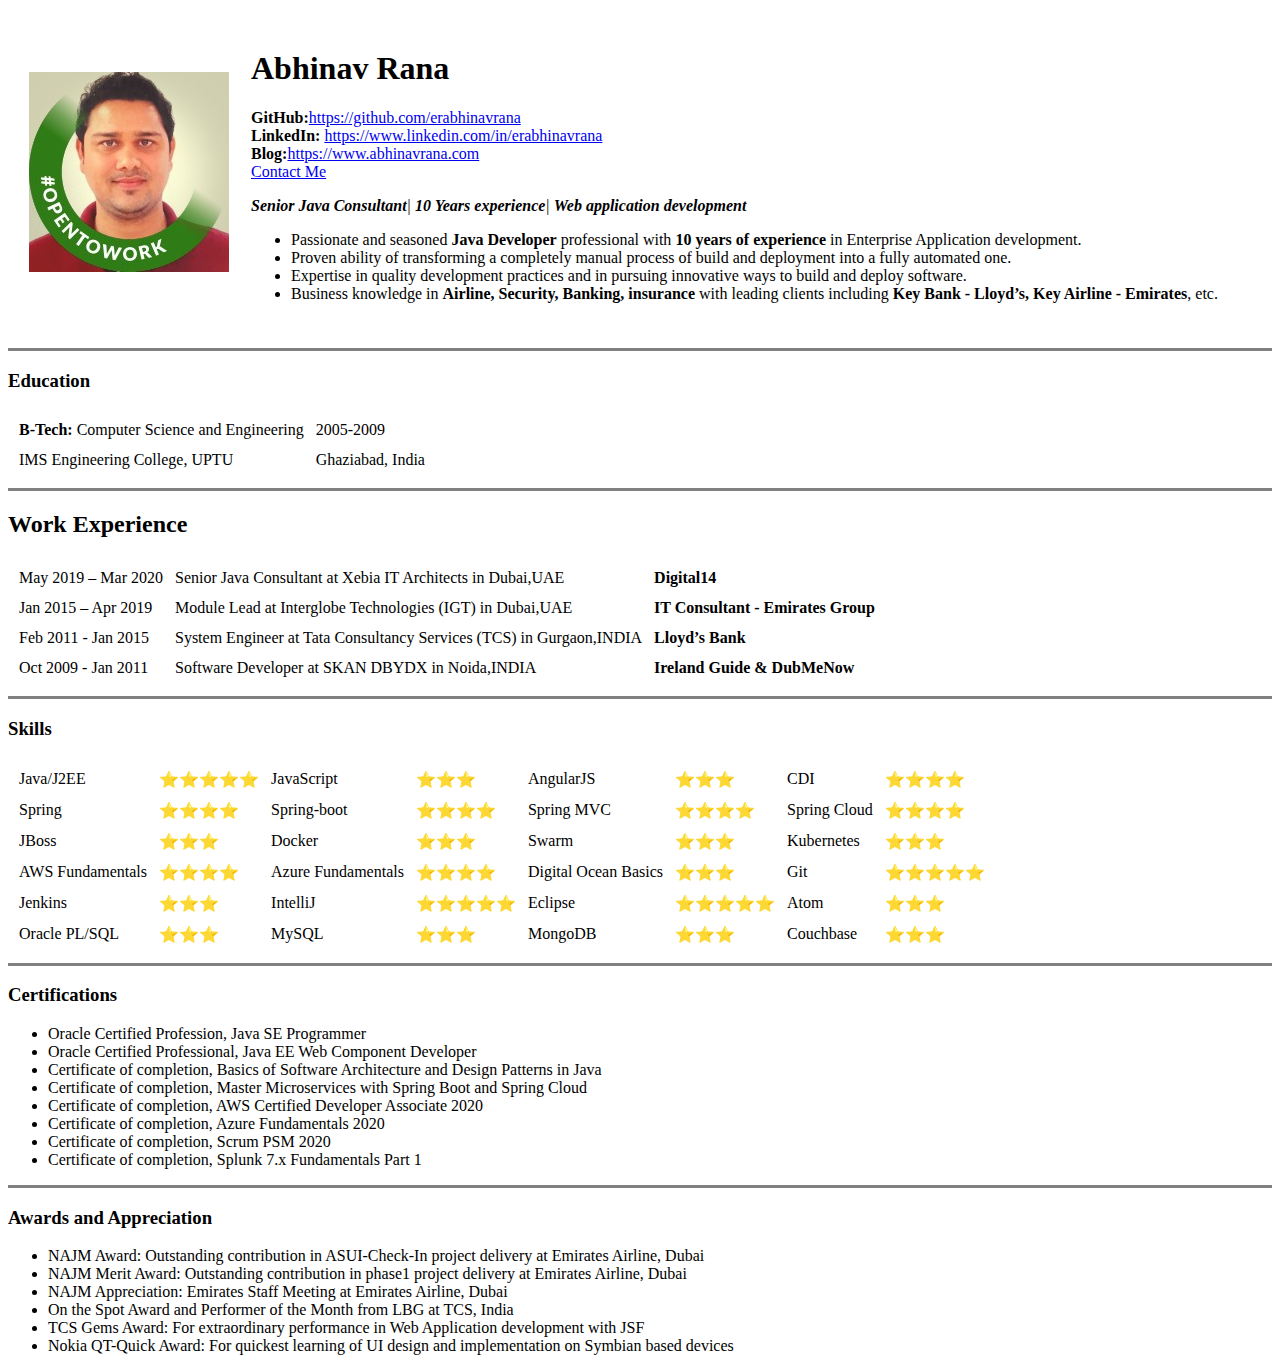
==== index.html @ a6fc2cc8 "first commit" ====
<!DOCTYPE html>
<html lang="en" dir="ltr">

<head>
  <meta charset="utf-8">
  <title>👨🏻‍💻Abhinav's Personal Site</title>
</head>

<body>
  <table cellspacing="20">
    <tr>
      <td> <img src="images/abhinav.jpeg" alt="abhinav profile picture"></td>
      <td>
        <h1>Abhinav Rana</h1>
        <p>
          <strong>GitHub:</strong><a href="https://github.com/erabhinavrana" target="_blank">https://github.com/erabhinavrana</a><br>
          <strong>LinkedIn:</strong> <a href="https://www.linkedin.com/in/erabhinavrana" target="_blank">https://www.linkedin.com/in/erabhinavrana</a><br>
          <strong>Blog:</strong><a href="https://abhinavranaweb.wordpress.com/" target="_blank">https://www.abhinavrana.com</a><br>
          <a href="contact-me.html">Contact Me</a>
        </p>
        <p><em><strong>Senior Java Consultant</strong>|<strong> 10 Years experience</strong>| <Strong>Web application development</Strong></em></p>
        <p>
          <ul>
            <li>Passionate and seasoned <strong>Java Developer</strong> professional with <strong>10 years of experience</strong> in Enterprise Application development.</li>
            <li>Proven ability of transforming a completely manual process of build and deployment into a fully automated one.</li>
            <li>Expertise in quality development practices and in pursuing innovative ways to build and deploy software.</li>
            <li>Business knowledge in <strong>Airline, Security, Banking, insurance</strong> with leading clients including <strong>Key Bank - Lloyd’s, Key Airline - Emirates</strong>, etc.</li>
          </ul>
        </p>
      </td>
    </tr>
  </table>
  <hr size=3 noshade>
  <h3>Education</h3>
  <table cellspacing=10>
    <tr>
      <td><strong>B-Tech:</strong> Computer Science and Engineering</td>
      <td>2005-2009</td>
    </tr>
    <tr>
      <td>IMS Engineering College, UPTU</td>
      <td>Ghaziabad, India</td>
    </tr>
  </table>
  <hr size=3 noshade>
  <h2>Work Experience</h2>
  <table cellspacing=10>
    <tr>
      <td>May 2019 – Mar 2020</td>
      <td>Senior Java Consultant at Xebia IT Architects in Dubai,UAE</td>
      <td><strong>Digital14</strong></td>
    </tr>
    <tr>
      <td>Jan 2015 – Apr 2019</td>
      <td>Module Lead at Interglobe Technologies (IGT) in Dubai,UAE</td>
      <td><strong>IT Consultant - Emirates Group</strong></td>
    </tr>
    <tr>
      <td>Feb 2011 - Jan 2015</td>
      <td>System Engineer at Tata Consultancy Services (TCS) in Gurgaon,INDIA</td>
      <td><strong>Lloyd’s Bank</strong></td>
    </tr>
    <tr>
      <td>Oct 2009 - Jan 2011</td>
      <td>Software Developer at SKAN DBYDX in Noida,INDIA</td>
      <td><strong>Ireland Guide & DubMeNow</strong></td>
    </tr>
  </table>

  <hr size=3 noshade>
  <h3>Skills</h3>
  <table cellspacing=10>
    <tr>
      <td>Java/J2EE</td>
      <td>⭐⭐⭐⭐⭐</td>
      <td>JavaScript</td>
      <td>⭐⭐⭐</td>
      <td>AngularJS</td>
      <td>⭐⭐⭐</td>
      <td>CDI</td>
      <td>⭐⭐⭐⭐</td>
    </tr>
    <tr>
      <td>Spring</td>
      <td>⭐⭐⭐⭐</td>
      <td>Spring-boot</td>
      <td>⭐⭐⭐⭐</td>
      <td>Spring MVC</td>
      <td>⭐⭐⭐⭐</td>
      <td>Spring Cloud</td>
      <td>⭐⭐⭐⭐</td>
    </tr>
    <tr>
      <td>JBoss</td>
      <td>⭐⭐⭐</td>
      <td>Docker</td>
      <td>⭐⭐⭐</td>
      <td>Swarm</td>
      <td>⭐⭐⭐</td>
      <td>Kubernetes</td>
      <td>⭐⭐⭐</td>
    </tr>
    <tr>
      <td>AWS Fundamentals</td>
      <td>⭐⭐⭐⭐</td>
      <td>Azure Fundamentals</td>
      <td>⭐⭐⭐⭐</td>
      <td>Digital Ocean Basics</td>
      <td>⭐⭐⭐</td>
      <td>Git</td>
      <td>⭐⭐⭐⭐⭐</td>
    </tr>
    <tr>
      <td>Jenkins</td>
      <td>⭐⭐⭐</td>
      <td>IntelliJ</td>
      <td>⭐⭐⭐⭐⭐</td>
      <td>Eclipse</td>
      <td>⭐⭐⭐⭐⭐</td>
      <td>Atom</td>
      <td>⭐⭐⭐</td>
    </tr>
    <tr>
      <td>Oracle PL/SQL</td>
      <td>⭐⭐⭐</td>
      <td>MySQL</td>
      <td>⭐⭐⭐</td>
      <td>MongoDB</td>
      <td>⭐⭐⭐</td>
      <td>Couchbase</td>
      <td>⭐⭐⭐</td>
    </tr>
  </table>
  <hr size=3 noshade>
  <h3>Certifications</h3>
  <ul>
    <li>Oracle Certified Profession, Java SE Programmer</li>
    <li>Oracle Certified Professional, Java EE Web Component Developer</li>
    <li>Certificate of completion, Basics of Software Architecture and Design Patterns in Java</li>
    <li>Certificate of completion, Master Microservices with Spring Boot and Spring Cloud</li>
    <li>Certificate of completion, AWS Certified Developer Associate 2020</li>
    <li>Certificate of completion, Azure Fundamentals 2020</li>
    <li>Certificate of completion, Scrum PSM 2020</li>
    <li>Certificate of completion, Splunk 7.x Fundamentals Part 1</li>
  </ul>
  <hr size=3 noshade>
  <h3>Awards and Appreciation</h3>
  <ul>
    <li>NAJM Award: Outstanding contribution in ASUI-Check-In project delivery at Emirates Airline, Dubai</li>
    <li>NAJM Merit Award: Outstanding contribution in phase1 project delivery at Emirates Airline, Dubai</li>
    <li>NAJM Appreciation: Emirates Staff Meeting at Emirates Airline, Dubai</li>
    <li>On the Spot Award and Performer of the Month from LBG at TCS, India</li>
    <li>TCS Gems Award: For extraordinary performance in Web Application development with JSF</li>
    <li>Nokia QT-Quick Award: For quickest learning of UI design and implementation on Symbian based devices</li>
  </ul>
</body>

</html>
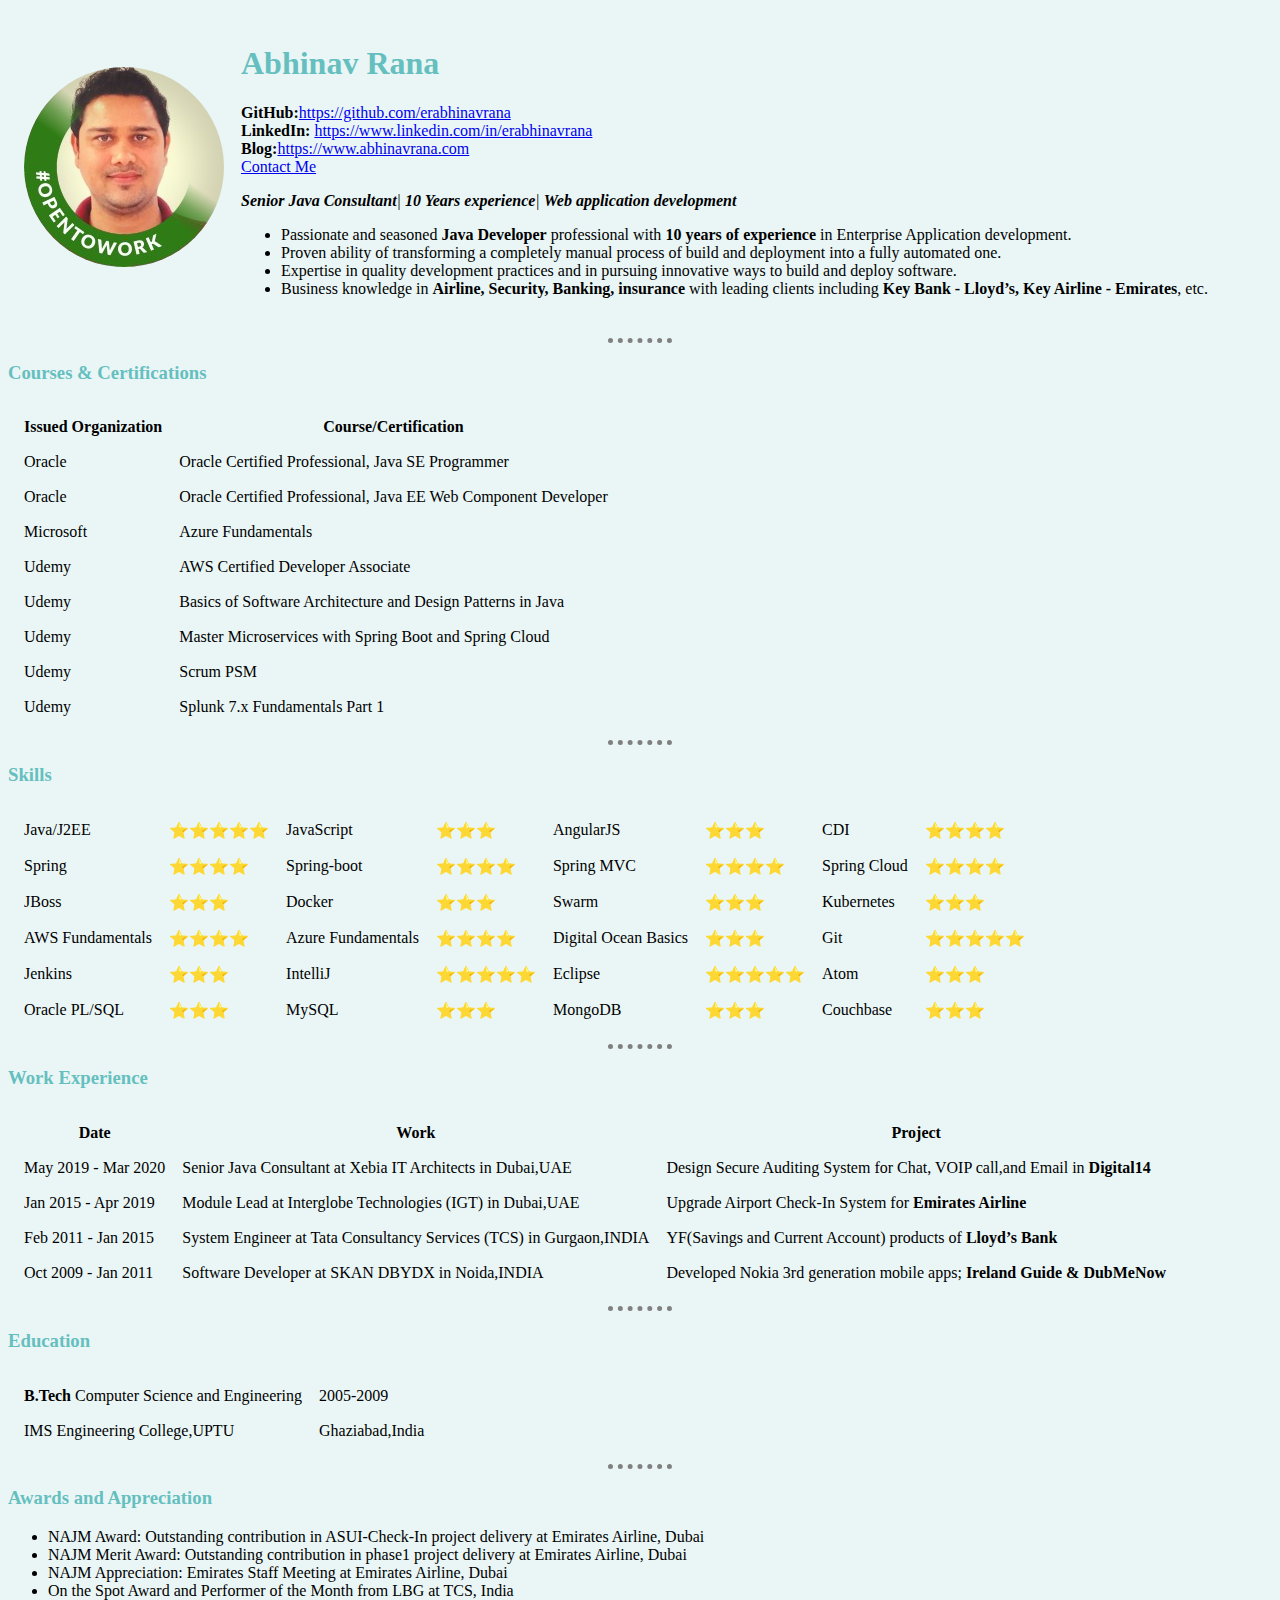
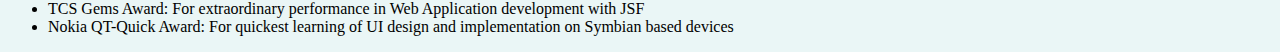
==== commit 9fb34c2b: "Updated styles using external css" ====
--- a/index.html
+++ b/index.html
@@ -4,12 +4,13 @@
 <head>
   <meta charset="utf-8">
   <title>👨🏻‍💻Abhinav's Personal Site</title>
+  <link rel="stylesheet" href="css/styles.css">
 </head>
 
 <body>
   <table cellspacing="20">
     <tr>
-      <td> <img src="images/abhinav.jpeg" alt="abhinav profile picture"></td>
+      <td> <img src="images/abhinav-profile.png" alt="abhinav profile picture"></td>
       <td>
         <h1>Abhinav Rana</h1>
         <p>
@@ -30,44 +31,47 @@
       </td>
     </tr>
   </table>
-  <hr size=3 noshade>
-  <h3>Education</h3>
+  <hr>
+  <h3>Courses & Certifications</h3>
   <table cellspacing=10>
     <tr>
-      <td><strong>B-Tech:</strong> Computer Science and Engineering</td>
-      <td>2005-2009</td>
+      <th>Issued Organization</th>
+      <th>Course/Certification</th>
     </tr>
     <tr>
-      <td>IMS Engineering College, UPTU</td>
-      <td>Ghaziabad, India</td>
+      <td>Oracle</td>
+      <td>Oracle Certified Professional, Java SE Programmer</td>
+    </tr>
+    <tr>
+      <td>Oracle</td>
+      <td>Oracle Certified Professional, Java EE Web Component Developer</td>
+    </tr>
+    <tr>
+      <td>Microsoft</td>
+      <td>Azure Fundamentals</td>
+    </tr>
+    <tr>
+      <td>Udemy</td>
+      <td>AWS Certified Developer Associate</td>
+    </tr>
+    <tr>
+      <td>Udemy</td>
+      <td>Basics of Software Architecture and Design Patterns in Java</td>
+    </tr>
+    <tr>
+      <td>Udemy</td>
+      <td>Master Microservices with Spring Boot and Spring Cloud</td>
+    </tr>
+    <tr>
+      <td>Udemy</td>
+      <td>Scrum PSM</td>
+    </tr>
+    <tr>
+      <td>Udemy</td>
+      <td>Splunk 7.x Fundamentals Part 1</td>
     </tr>
   </table>
-  <hr size=3 noshade>
-  <h2>Work Experience</h2>
-  <table cellspacing=10>
-    <tr>
-      <td>May 2019 – Mar 2020</td>
-      <td>Senior Java Consultant at Xebia IT Architects in Dubai,UAE</td>
-      <td><strong>Digital14</strong></td>
-    </tr>
-    <tr>
-      <td>Jan 2015 – Apr 2019</td>
-      <td>Module Lead at Interglobe Technologies (IGT) in Dubai,UAE</td>
-      <td><strong>IT Consultant - Emirates Group</strong></td>
-    </tr>
-    <tr>
-      <td>Feb 2011 - Jan 2015</td>
-      <td>System Engineer at Tata Consultancy Services (TCS) in Gurgaon,INDIA</td>
-      <td><strong>Lloyd’s Bank</strong></td>
-    </tr>
-    <tr>
-      <td>Oct 2009 - Jan 2011</td>
-      <td>Software Developer at SKAN DBYDX in Noida,INDIA</td>
-      <td><strong>Ireland Guide & DubMeNow</strong></td>
-    </tr>
-  </table>
-
-  <hr size=3 noshade>
+  <hr>
   <h3>Skills</h3>
   <table cellspacing=10>
     <tr>
@@ -131,19 +135,48 @@
       <td>⭐⭐⭐</td>
     </tr>
   </table>
-  <hr size=3 noshade>
-  <h3>Certifications</h3>
-  <ul>
-    <li>Oracle Certified Profession, Java SE Programmer</li>
-    <li>Oracle Certified Professional, Java EE Web Component Developer</li>
-    <li>Certificate of completion, Basics of Software Architecture and Design Patterns in Java</li>
-    <li>Certificate of completion, Master Microservices with Spring Boot and Spring Cloud</li>
-    <li>Certificate of completion, AWS Certified Developer Associate 2020</li>
-    <li>Certificate of completion, Azure Fundamentals 2020</li>
-    <li>Certificate of completion, Scrum PSM 2020</li>
-    <li>Certificate of completion, Splunk 7.x Fundamentals Part 1</li>
-  </ul>
-  <hr size=3 noshade>
+  <hr>
+  <h3>Work Experience</h3>
+  <table cellspacing=10>
+    <tr>
+      <th>Date</th>
+      <th>Work</th>
+      <th>Project</th>
+    </tr>
+    <tr>
+      <td>May 2019 - Mar 2020</td>
+      <td>Senior Java Consultant at Xebia IT Architects in Dubai,UAE</td>
+      <td>Design Secure Auditing System for Chat, VOIP call,and Email in<strong> Digital14</strong></td>
+    </tr>
+    <tr>
+      <td>Jan 2015 - Apr 2019</td>
+      <td>Module Lead at Interglobe Technologies (IGT) in Dubai,UAE</td>
+      <td>Upgrade Airport Check-In System for <strong>Emirates Airline</strong></td>
+    </tr>
+    <tr>
+      <td>Feb 2011 - Jan 2015</td>
+      <td>System Engineer at Tata Consultancy Services (TCS) in Gurgaon,INDIA</td>
+      <td>YF(Savings and Current Account) products of <strong>Lloyd’s Bank</strong></td>
+    </tr>
+    <tr>
+      <td>Oct 2009 - Jan 2011</td>
+      <td>Software Developer at SKAN DBYDX in Noida,INDIA</td>
+      <td>Developed Nokia 3rd generation mobile apps; <strong>Ireland Guide & DubMeNow</strong></td>
+    </tr>
+  </table>
+  <hr>
+  <h3>Education</h3>
+  <table cellspacing=10>
+    <tr>
+      <td><strong>B.Tech</strong> Computer Science and Engineering</td>
+      <td>2005-2009</td>
+    </tr>
+    <tr>
+      <td>IMS Engineering College,UPTU</td>
+      <td>Ghaziabad,India</td>
+    </tr>
+  </table>
+  <hr>
   <h3>Awards and Appreciation</h3>
   <ul>
     <li>NAJM Award: Outstanding contribution in ASUI-Check-In project delivery at Emirates Airline, Dubai</li>
--- a/css/styles.css
+++ b/css/styles.css
@@ -0,0 +1,23 @@
+body {
+  background-color: #EAF6F6;
+}
+
+h1{
+  color: #66BFBF;
+}
+
+h3{
+  color: #66BFBF;
+}
+
+table{
+  border-spacing: 15px;
+}
+
+hr {
+  border-style: none;
+  border-top-style: dotted;
+  border-color: grey;
+  border-width: 5px;
+  width: 5%;
+}
